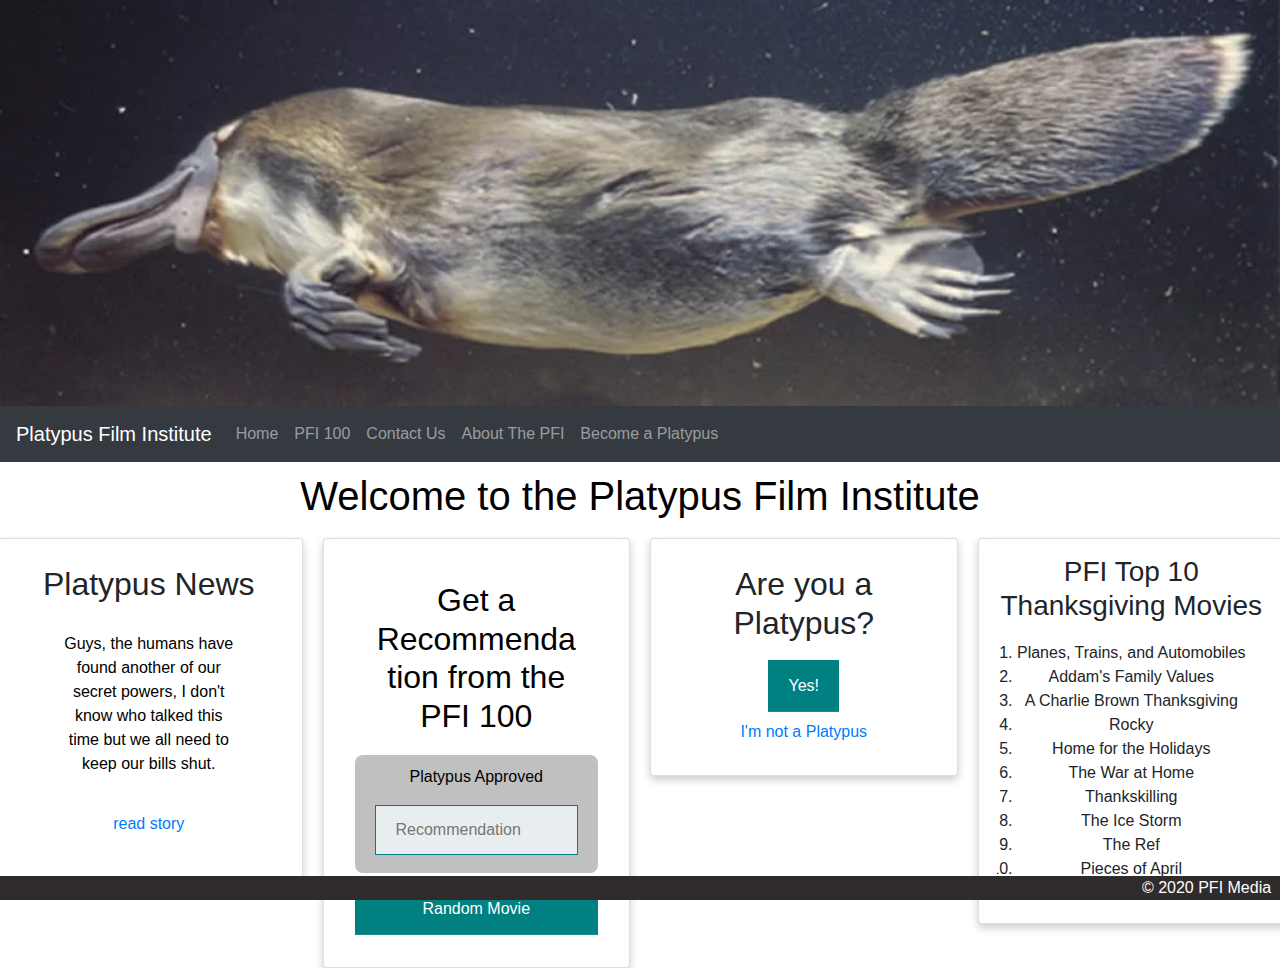
==== index.html @ 8f115d84 "changed navbar wording" ====
<!DOCTYPE html>
<html>
      <head>
          <meta charset="utf-8">
          <meta name="viewport" content="width=device-width, initial-scale=1.0">
          <link rel="stylesheet" href="css/normalize.css">
          <link href='http://fonts.googleapis.com/css?family=Nunito:400,300' rel='stylesheet' type='text/css'>
          <link rel="stylesheet" href="css/main.css">
          <link rel="stylesheet" href="css/index.css">
          <link rel="stylesheet" href="https://maxcdn.bootstrapcdn.com/bootstrap/4.5.2/css/bootstrap.min.css">           
          <script src="https://ajax.googleapis.com/ajax/libs/jquery/3.5.1/jquery.min.js"></script>
            <script src="https://cdnjs.cloudflare.com/ajax/libs/popper.js/1.16.0/umd/popper.min.js"></script>
            <script src="https://maxcdn.bootstrapcdn.com/bootstrap/4.5.2/js/bootstrap.min.js"></script>
            <script src="main.jss"></script>
          </head>
          <body>
    
        </head>
      <header>
        <div class="platypusHeader";> 
            <a href="default.asp">
              <img src="images\platypus-swimming.webp" alt="platypusImage" style="width:100%;height:100%;">
           </a>
         </div>
        <nav class="navbar navbar-expand-md bg-dark navbar-dark">
          <a class="navbar-brand" href="#">Platypus Film Institute</a>
            <button class="navbar-toggler" type="button" data-toggle="collapse" data-target="#collapsibleNavbar">
            <span class="navbar-toggler-icon"></span>
          </button>
          <div class="collapse navbar-collapse" id="collapsibleNavbar">
            <ul class="navbar-nav">
              <li class="nav-item">
                <a class="nav-link" href="index.html">Home</a>
              </li>
              <li class="nav-item">
                <a class="nav-link" href="pfilist.html">PFI 100</a>
              </li>
              <li class="nav-item">
                <a class="nav-link" href="contact.html">Contact Us</a>
              </li>
              <li class="nav-item">
                <a class="nav-link" href="about.html">About The PFI</a>
              </li>
              <li class="nav-item">
                <a class="nav-link" href="signup.html">Become a Platypus</a>
              </li>    
            </ul>
          </div>  
        </nav>
     </header>   

<body>

<h1>Welcome to the Platypus Film Institute</h1>

<div class="row">
  <div class="column">
    <div class="card">
      <h2>Platypus News</h2>
      <p>Guys, the humans have found another of our secret powers, I don't know who talked this time but we all need to keep our bills shut.</p>
      <p><a href="https://news.sky.com/story/platypus-fur-glows-green-under-uv-light-scientists-discover-12122448">read story</a></p>
    </div>
  </div>

  <div class="column">
    <div class="card">
      <div class="container">
        <h2> Get a Recommendation from the PFI 100 </h2>
          <form id="myForm">
            <label for="Recommendation"> Platypus Approved </label>
            <input "randomMovie" type="text" id="randomMovie" placeholder="Recommendation">
                 </form>
                 <button onclick="findMovie();" type="randomMovie" id="randomButton" >Random Movie</button>
             </div>
    </div>
  </div>
  
  <div class="column">
    <div class="card">
      <h2>Are you a Platypus?</h2>

      <div>
      <button id="signInbtn" onclick="document.getElementById('id01').style.display='block'" style="width:auto;">Yes!</button>
      </div>
      
      <h6><a href="signup.html">I'm not a Platypus</a></h6>
      
      <div id="id01" class="modal">
        
      
        <form class="modal-content animate" action="/action_page.php" method="post">
          <div class="imgcontainer">
            <span onclick="document.getElementById('id01').style.display='none'" class="close" title="Close Modal">&times;</span>
            <img src="images\face.jpeg" alt="Avatar" class="avatar">
          </div>
      
          <div class="container">
            <label for="uname"><b>Platypus Name</b></label>
            <input type="text" placeholder="Enter Username" name="uname" required>
      
            <label for="psw"><b>Password</b></label>
            <input type="password" placeholder="Enter Password" name="psw" required>
              
            <button type="submit">Login</button>
            <label>
              <input type="checkbox" checked="checked" name="remember"> Remember this Platypus
            </label>
          </div>
      
          <div class="container" style="background-color:#f1f1f1">
            <button type="button" onclick="document.getElementById('id01').style.display='none'" class="cancelbtn">Cancel</button>
            <span class="psw">Forgot <a href="#">password?</a></span>
          </div>
      
      
        </div>
          </div>
        </div>
      
  <div class="column">
    <div class="card">
      <h3>PFI Top 10 Thanksgiving Movies</h3>
        <ol>
          <li>Planes, Trains, and Automobiles</li>
          <li>Addam's Family Values</li>
          <li>A Charlie Brown Thanksgiving</li>
          <li>Rocky</li>
          <li>Home for the Holidays</li>
          <li>The War at Home</li>
          <li>Thankskilling</li>
          <li>The Ice Storm</li>
          <li>The Ref</li>
          <li>Pieces of April</li>
        </ol>
    </div>
  </div>
</div>

</body>
  <footer class="footer">
    &#169 2020 PFI Media &nbsp;
   </footer>

  </html>
---- css/main.css ----
*, *:before, *:after {
    -moz-box-sizing: border-box;
    -webkit-box-sizing: border-box;
    box-sizing: border-box;
  }


  
  /*-----------------------------------movie list--------------------------------------*/
  
    /*-----------------------------------Change the link color black on hover*/
    ol li a:hover {
      background-color: #111;
    }
    

    ol {
      margin: 0;
      padding: 0;
      overflow: hidden;
      max-width: 300px;
      margin: 10px auto;
      padding: 10px 20px;
    
      border-radius: 8px;
    }
    
    ol li {
      float: center;
    }
    
    ol li a {
      display: block;
      color: black;
      text-align: center;
      padding: 14px 16px;
      text-decoration: none;
    }
      
  
  /*---------------------------------------footer--------------------------*/
  .footer {
    position: fixed;
    left: 0;
    bottom: 0;
    width: 100%;
    background-color: rgb(48, 44, 44);
    color: white;
    text-align: right;
  }
  
/*--------------------------------------got rid of white space above navbar--------------*/
  .platypusHeader {
    margin: 0;
  }
  
  
  body {
    font-family: 'Nunito', sans-serif;
    color: black;
    display: flex;
    flex-direction: column; 
    height: 100vh; 
    margin:0;
  }
  
  main {
    flex: 1 0 auto; 
  }
  
  
  div {
    text-align: center;
  }
  
  
  h1 {
    margin: 0 0 30px 0;
    text-align: center;
    max-width: 100%;
    margin: 10px auto;
    padding: 10px 20px;
    background: white;
    border-radius: 8px;
    color: black;
  }
  
  p {
    color: black;
    max-width: 1000px;
    margin: 10px auto;
    padding: 10px 50px;
    border-radius: 8px;
    text-align: center;
  }
  
  h2 {
    margin: 0 0 30px 0;
    text-align: center;
    max-width: 100%;
    margin: 10px auto;
    padding: 10px 20px;
    background: white;
    border-radius: 8px;
  }

  h6{
    margin: 0 0 30px 0;
    text-align: center;
    max-width: 100%;
    margin: 10px auto;
    padding: 10px 20px;
    background: white;
    border-radius: 8px;
  }
  
  p2 {
    color: orange;
    max-width: 300px;
    margin: 10px auto;
    padding: 10px 20px;
    background: black;
    border-radius: 8px;
    text-align: center;
  }
  
  form {
    max-width: 300px;
    margin: 10px auto;
    padding: 10px 20px;
    background: silver;
    border-radius: 8px;
  }
  
  
  input[type="text"],
  input[type="password"],
  input[type="email"],
  input[type="favorite"],
  input[type="randomMovie"],
  textarea,
  
  select {
    background: rgba(255,255,255,0.1);
    border: none;
    font-size: 16px;
    height: auto;
    margin: 0;
    outline: 0;
    padding: 15px;
    width: 100%;
    background-color: #e8eeef;
    color: teal;
    box-shadow: 0 1px 0 rgba(0,0,0,0.03) inset;
    margin-bottom: 30px;
  }
  
  
  select {
    padding: 6px;
    height: 32px;
    border-radius: 2px;
  }
  
  
  button {
    padding: 19px 39px 18px 39px;
    color: white;
    background-color: grey;
    font-size: 18px;
    text-align: center;
    font-style: normal;
    border-radius: 5px;
    width: 100%;
    max-width: 300px;
    border: 1px solid teal;
    border-width: 1px 1px 3px;
    box-shadow: 0 -1px 0 rgba(255,255,255,0.1) inset;
    margin-bottom: 10px;
  }

  
  /*-----------------------------------congratulation Screen*/
  body {
    font-family: 'Lato', sans-serif;
  }
  
  .overlay {
    height: 100%;
    width: 0;
    position: fixed;
    z-index: 1;
    top: 0;
    left: 0;
    background-color: rgb(0,0,0);
    background-color: rgba(0,0,0, 0.9);
    overflow-x: hidden;
    transition: 0.5s;
  }
  
  .overlay-content {
    position: relative;
    top: 25%;
    width: 100%;
    text-align: center;
    margin-top: 30px;
    vertical-align: middle;
  }
  
  .overlay a {
    padding: 8px;
    text-decoration: none;
    font-size: 36px;
    color: #818181;
    display: block;
    transition: 0.3s;
  }
  
  .overlay a:hover, .overlay a:focus {
    color: #f1f1f1;
  }
  
  .overlay .closebtn {
    position: absolute;
    top: 20px;
    right: 45px;
    font-size: 60px;
  }
  
  
  .container {
    position: relative;
    text-align: center;
    color: Black;
  }
  
  .centered {
    position: absolute;
    top: 50%;
    left: 50%;
    height: 100%;
    width: 100%;
    transform: translate(-50%, -50%);
    font-size: 300%;
    color: limegreen;
  }
  
  
    
      
  /*----------------------------------- Congratulation scree----------------------------------- */
  @media screen and (max-height: 450px) {
    .overlay a {font-size: 20px}
    .overlay .closebtn {
    font-size: 40px;
    top: 15px;
    right: 35px;
    }
      
  }
    @media screen and (min-height: 1200px) {
  .centered {
    position: absolute;
    top: 50%;
    left: 50%;
    height: 100%;
    width: 100%;
    transform: translate(-50%, -50%);
    font-size: 700%;
    color: limegreen;
  }
  
  }
---- css/index.css ----
* {
  box-sizing: border-box;
}

/*------------------------------------------cards----------------------------------*/
body {
  font-family: Arial, Helvetica, sans-serif;
}

/* Float four columns side by side */
.column {
  float: left;
  width: 25%;
  padding: 0 10px;
}

/* Remove extra left and right margins, due to padding */
.row {margin: 0 -5px;}

/* Clear floats after the columns */
.row:after {
  content: "";
  display: table;
  clear: both;
}



/* Style the counter cards */
.card {
  box-shadow: 0 4px 8px 0 rgba(0, 0, 0, 0.2);
  padding: 16px;
  text-align: center;
  background-color: #f1f1f1;
}


/*----------------------------------- Center the image and position the close button----------------------------------- */
.imgcontainer {
    text-align: center;
    margin: 24px 0 12px 0;
    position: relative;
  }
  
  img.avatar {
    width: 80%;
    border-radius: 50%;
  }
  
  .container {
    padding: 16px;
  }
  
  span.psw {
    float: right;
    padding-top: 16px;
  }
  
  /*----------------------------------- The Modal (background)----------------------------------- */
  .modal {
    display: none; /*----------------------------------- Hidden by default----------------------------------- */
    position: fixed; /*----------------------------------- Stay in place----------------------------------- */
    z-index: 1; /*----------------------------------- Sit on top----------------------------------- */
    left: 0;
    top: 0;
    width: 100%; 
    height: 100%; 
    overflow: auto; 
    background-color: rgb(0,0,0); 
    background-color: rgba(0,0,0,0.4); 
    padding-top: 60px;
  }
  
  /*----------------------------------- Modal Content/Box----------------------------------- */
  .modal-content {
    background-color: grey;
    margin: 5% auto 15% auto; /*----------------------------------- centered----------------------------------- */
    border: 1px solid teal;
    width: 80%;   }
  
  /*----------------------------------- The Close Button (x)----------------------------------- */
  .close {
    position: absolute;
    right: 25px;
    top: 0;
    color: #000;
    font-size: 35px;
    font-weight: bold;
  }
  
  .close:hover,
  .close:focus {
    color: orange;
    cursor: pointer;
  }
  

/*-----------------------------------   sign in form        ----------------------------------- */
 
body {font-family: Arial, Helvetica, sans-serif;}

/*----------------------------------- Full-width input fields----------------------------------- */
input[type=text], input[type=password] {
  width: 100%;
  padding: 12px 20px;
  margin: 8px 0;
  display: inline-block;
  border: 1px solid teal;
  box-sizing: border-box;
}

/*----------------------------------- Set a style for all buttons----------------------------------- */
button {
  background-color: teal;
  color: white;
  padding: 14px 20px;
  margin: 8px 0;
  border: none;
  cursor: pointer;
  width: 100%;
}



/*----------------------------------- Extra styles for the cancel button----------------------------------- */
.cancelbtn {
  width: auto;
  padding: 10px 18px;
  background-color: orange;
}


    /*----------------------------------- Add Zoom Animation----------------------------------- */
    .animate {
        -webkit-animation: animatezoom 0.6s;
        animation: animatezoom 0.6s
      }
      
      @-webkit-keyframes animatezoom {
        from {-webkit-transform: scale(0)} 
        to {-webkit-transform: scale(1)}
      }
        
      @keyframes animatezoom {
        from {transform: scale(0)} 
        to {transform: scale(1)}
      }
      
      
      /*----------------------------------- Change styles for span and cancel button on extra small screens----------------------------------- */
      @media screen and (max-width: 300px) {
        span.psw {
           display: block;
           float: none;
        }
        .cancelbtn {
           width: 100%;
        }
      }

      /* Responsive columns */
@media screen and (max-width: 600px) {
  .column {
    width: 100%;
    display: block;
    margin-bottom: 20px;
  }
}
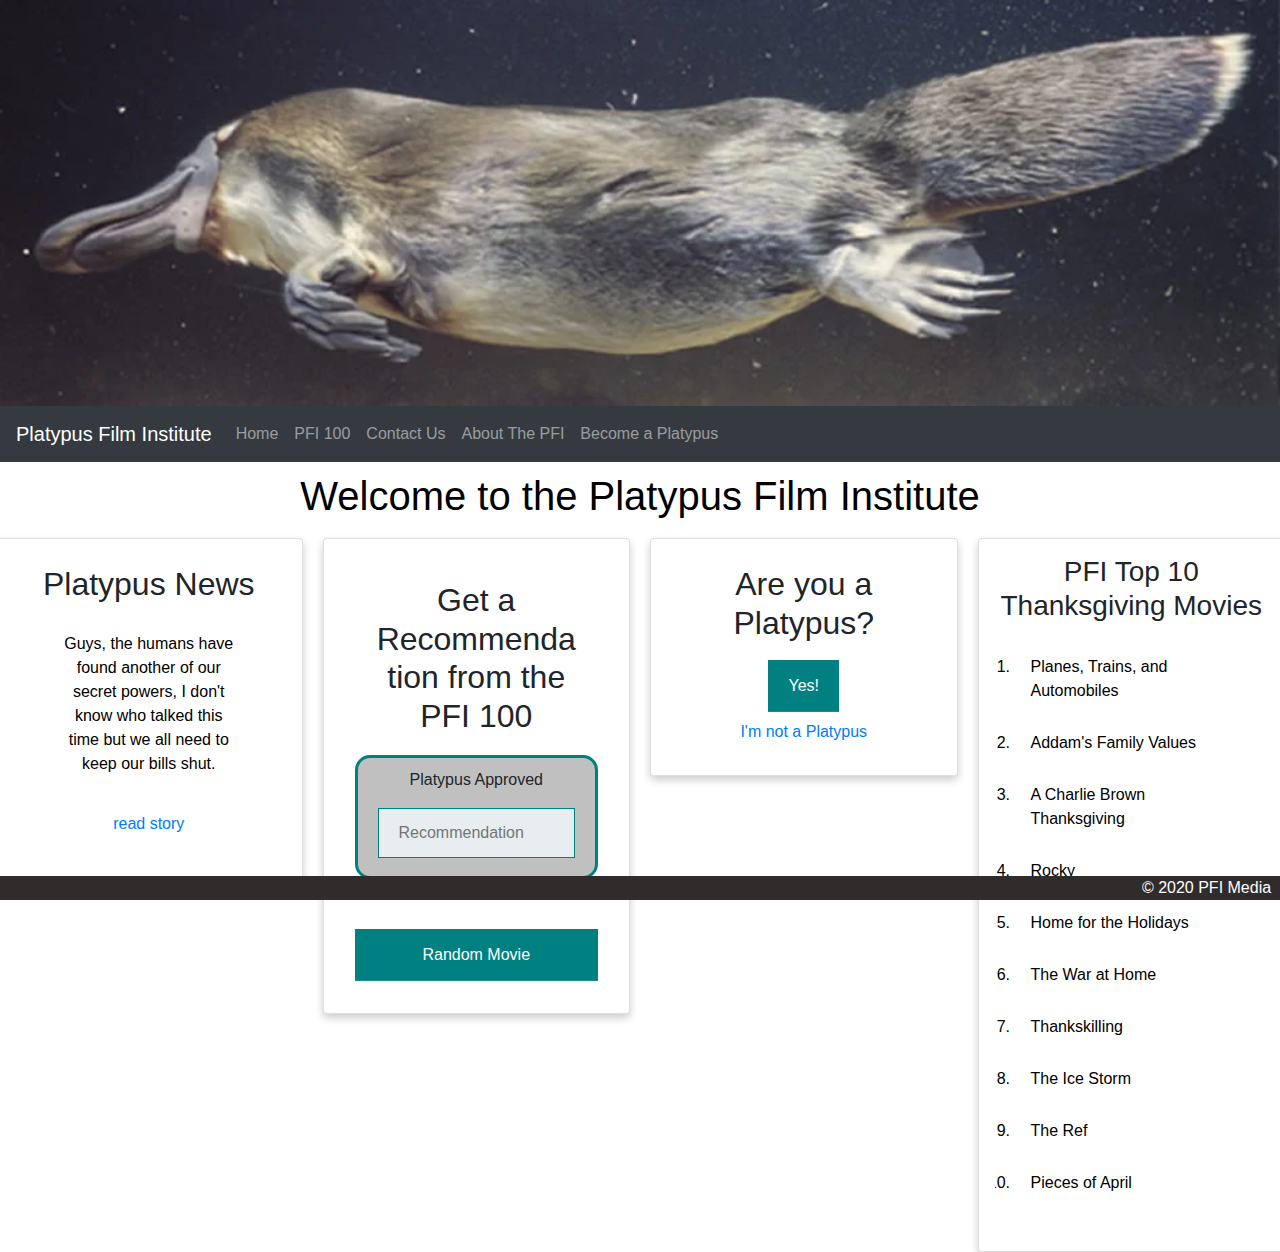
==== commit 2c977fb1: "cleaning up head and css" ====
--- a/index.html
+++ b/index.html
@@ -4,13 +4,10 @@
           <meta charset="utf-8">
           <meta name="viewport" content="width=device-width, initial-scale=1.0">
           <link rel="stylesheet" href="css/normalize.css">
-          <link href='http://fonts.googleapis.com/css?family=Nunito:400,300' rel='stylesheet' type='text/css'>
+
           <link rel="stylesheet" href="css/main.css">
           <link rel="stylesheet" href="css/index.css">
-          <link rel="stylesheet" href="https://maxcdn.bootstrapcdn.com/bootstrap/4.5.2/css/bootstrap.min.css">           
-          <script src="https://ajax.googleapis.com/ajax/libs/jquery/3.5.1/jquery.min.js"></script>
-            <script src="https://cdnjs.cloudflare.com/ajax/libs/popper.js/1.16.0/umd/popper.min.js"></script>
-            <script src="https://maxcdn.bootstrapcdn.com/bootstrap/4.5.2/js/bootstrap.min.js"></script>
+          <link rel="stylesheet" href="https://maxcdn.bootstrapcdn.com/bootstrap/4.5.2/css/bootstrap.min.css">       
             <script src="main.jss"></script>
           </head>
           <body>
--- a/css/main.css
+++ b/css/main.css
@@ -6,37 +6,30 @@
 
 
   
-  /*-----------------------------------movie list--------------------------------------*/
+  /*-----------------------------------top 10 movie list--------------------------------------*/
   
-    /*-----------------------------------Change the link color black on hover*/
-    ol li a:hover {
-      background-color: #111;
-    }
-    
-
     ol {
       margin: 0;
       padding: 0;
       overflow: hidden;
       max-width: 300px;
       margin: 10px auto;
-      padding: 10px 20px;
-    
+      padding: 10px 20px;    
       border-radius: 8px;
     }
     
+    
     ol li {
-      float: center;
-    }
-    
-    ol li a {
-      display: block;
       color: black;
-      text-align: center;
+      text-align: left;
       padding: 14px 16px;
-      text-decoration: none;
     }
       
+  
+/*--------------------------------------got rid of white space above navbar--------------*/
+  .platypusHeader {
+    margin: 0;
+  }
   
   /*---------------------------------------footer--------------------------*/
   .footer {
@@ -47,11 +40,6 @@
     background-color: rgb(48, 44, 44);
     color: white;
     text-align: right;
-  }
-  
-/*--------------------------------------got rid of white space above navbar--------------*/
-  .platypusHeader {
-    margin: 0;
   }
   
   
@@ -123,26 +111,33 @@
     border-radius: 8px;
     text-align: center;
   }
+
+  /*-------------------------------------Forms & buttons Index & Become a Platypus pages----------------------*/
   
   form {
     max-width: 300px;
     margin: 10px auto;
     padding: 10px 20px;
     background: silver;
-    border-radius: 8px;
+    border-radius: 15px;
+    margin-bottom: 50px;
+    border: solid;
+    border-color: teal;
   }
   
   
+  /*--------------------------input fields Random & Signup---------------------*/
+
   input[type="text"],
   input[type="password"],
   input[type="email"],
   input[type="favorite"],
   input[type="randomMovie"],
-  textarea,
-  
+  textarea, 
   select {
-    background: rgba(255,255,255,0.1);
-    border: none;
+    background: white;
+    border: solid;
+    border-color: teal;
     font-size: 16px;
     height: auto;
     margin: 0;
@@ -150,7 +145,7 @@
     padding: 15px;
     width: 100%;
     background-color: #e8eeef;
-    color: teal;
+    color: black;
     box-shadow: 0 1px 0 rgba(0,0,0,0.03) inset;
     margin-bottom: 30px;
   }
@@ -163,6 +158,9 @@
   }
   
   
+  /*-------------------------------------Buttons Index & Become a Platypus pages----------------------*/
+  
+
   button {
     padding: 19px 39px 18px 39px;
     color: white;
@@ -178,97 +176,3 @@
     box-shadow: 0 -1px 0 rgba(255,255,255,0.1) inset;
     margin-bottom: 10px;
   }
-
-  
-  /*-----------------------------------congratulation Screen*/
-  body {
-    font-family: 'Lato', sans-serif;
-  }
-  
-  .overlay {
-    height: 100%;
-    width: 0;
-    position: fixed;
-    z-index: 1;
-    top: 0;
-    left: 0;
-    background-color: rgb(0,0,0);
-    background-color: rgba(0,0,0, 0.9);
-    overflow-x: hidden;
-    transition: 0.5s;
-  }
-  
-  .overlay-content {
-    position: relative;
-    top: 25%;
-    width: 100%;
-    text-align: center;
-    margin-top: 30px;
-    vertical-align: middle;
-  }
-  
-  .overlay a {
-    padding: 8px;
-    text-decoration: none;
-    font-size: 36px;
-    color: #818181;
-    display: block;
-    transition: 0.3s;
-  }
-  
-  .overlay a:hover, .overlay a:focus {
-    color: #f1f1f1;
-  }
-  
-  .overlay .closebtn {
-    position: absolute;
-    top: 20px;
-    right: 45px;
-    font-size: 60px;
-  }
-  
-  
-  .container {
-    position: relative;
-    text-align: center;
-    color: Black;
-  }
-  
-  .centered {
-    position: absolute;
-    top: 50%;
-    left: 50%;
-    height: 100%;
-    width: 100%;
-    transform: translate(-50%, -50%);
-    font-size: 300%;
-    color: limegreen;
-  }
-  
-  
-    
-      
-  /*----------------------------------- Congratulation scree----------------------------------- */
-  @media screen and (max-height: 450px) {
-    .overlay a {font-size: 20px}
-    .overlay .closebtn {
-    font-size: 40px;
-    top: 15px;
-    right: 35px;
-    }
-      
-  }
-    @media screen and (min-height: 1200px) {
-  .centered {
-    position: absolute;
-    top: 50%;
-    left: 50%;
-    height: 100%;
-    width: 100%;
-    transform: translate(-50%, -50%);
-    font-size: 700%;
-    color: limegreen;
-  }
-  
-  }
-  
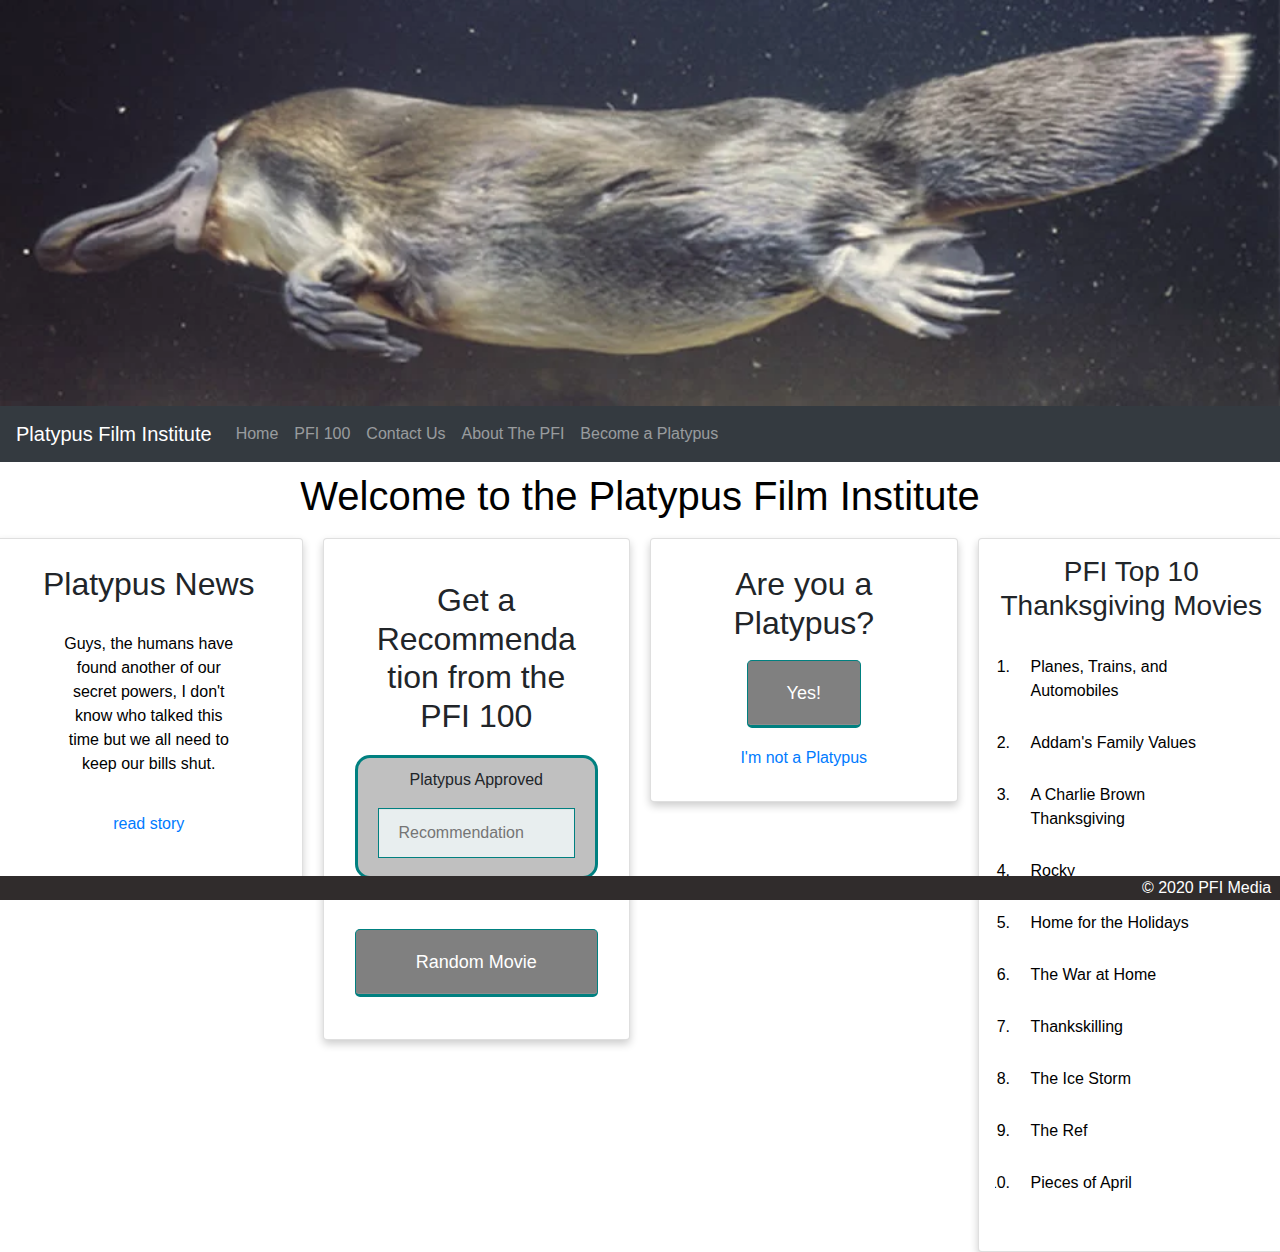
==== commit fb9a4290: "aded otherButtons class to fix navbar conflict" ====
--- a/index.html
+++ b/index.html
@@ -1,55 +1,39 @@
 <!DOCTYPE html>
 <html>
-      <head>
+<head>
           <meta charset="utf-8">
           <meta name="viewport" content="width=device-width, initial-scale=1.0">
           <link rel="stylesheet" href="css/normalize.css">
-
           <link rel="stylesheet" href="css/main.css">
           <link rel="stylesheet" href="css/index.css">
           <link rel="stylesheet" href="https://maxcdn.bootstrapcdn.com/bootstrap/4.5.2/css/bootstrap.min.css">       
-            <script src="main.jss"></script>
-          </head>
-          <body>
-    
-        </head>
-      <header>
+            <link rel="stylesheet" href="https://maxcdn.bootstrapcdn.com/bootstrap/4.5.2/css/bootstrap.min.css">
+              <script src="https://ajax.googleapis.com/ajax/libs/jquery/3.5.1/jquery.min.js"></script>
+              <script src="https://cdnjs.cloudflare.com/ajax/libs/popper.js/1.16.0/umd/popper.min.js"></script>
+              <script src="https://maxcdn.bootstrapcdn.com/bootstrap/4.5.2/js/bootstrap.min.js"></script>
+              <script src="main.jss"></script>
+    </head>
+</head>
+<header>
         <div class="platypusHeader";> 
-            <a href="default.asp">
-              <img src="images\platypus-swimming.webp" alt="platypusImage" style="width:100%;height:100%;">
-           </a>
+            <a href="default.asp"><img src="images\platypus-swimming.webp" alt="platypusImage" style="width:100%;height:100%;"></a>
          </div>
         <nav class="navbar navbar-expand-md bg-dark navbar-dark">
           <a class="navbar-brand" href="#">Platypus Film Institute</a>
-            <button class="navbar-toggler" type="button" data-toggle="collapse" data-target="#collapsibleNavbar">
-            <span class="navbar-toggler-icon"></span>
-          </button>
+          <button class="navbar-toggler" type="button" data-toggle="collapse" data-target="#collapsibleNavbar"><span class="navbar-toggler-icon"></span></button>
           <div class="collapse navbar-collapse" id="collapsibleNavbar">
             <ul class="navbar-nav">
-              <li class="nav-item">
-                <a class="nav-link" href="index.html">Home</a>
-              </li>
-              <li class="nav-item">
-                <a class="nav-link" href="pfilist.html">PFI 100</a>
-              </li>
-              <li class="nav-item">
-                <a class="nav-link" href="contact.html">Contact Us</a>
-              </li>
-              <li class="nav-item">
-                <a class="nav-link" href="about.html">About The PFI</a>
-              </li>
-              <li class="nav-item">
-                <a class="nav-link" href="signup.html">Become a Platypus</a>
-              </li>    
+              <li class="nav-item"><a class="nav-link" href="index.html">Home</a></li>
+              <li class="nav-item"><a class="nav-link" href="pfilist.html">PFI 100</a></li>
+              <li class="nav-item"><a class="nav-link" href="contact.html">Contact Us</a></li>
+              <li class="nav-item"><a class="nav-link" href="about.html">About The PFI</a></li>
+              <li class="nav-item"><a class="nav-link" href="signup.html">Become a Platypus</a></li>    
             </ul>
           </div>  
         </nav>
-     </header>   
-
+</header>   
 <body>
-
 <h1>Welcome to the Platypus Film Institute</h1>
-
 <div class="row">
   <div class="column">
     <div class="card">
@@ -58,62 +42,40 @@
       <p><a href="https://news.sky.com/story/platypus-fur-glows-green-under-uv-light-scientists-discover-12122448">read story</a></p>
     </div>
   </div>
-
   <div class="column">
     <div class="card">
       <div class="container">
         <h2> Get a Recommendation from the PFI 100 </h2>
-          <form id="myForm">
-            <label for="Recommendation"> Platypus Approved </label>
-            <input "randomMovie" type="text" id="randomMovie" placeholder="Recommendation">
-                 </form>
-                 <button onclick="findMovie();" type="randomMovie" id="randomButton" >Random Movie</button>
-             </div>
+          <form id="myForm"><label for="Recommendation"> Platypus Approved </label><input "randomMovie" type="text" id="randomMovie" placeholder="Recommendation" disabled></form>
+                 <button class="otherButtons" onclick="findMovie();" type="randomMovie" id="randomButton" >Random Movie</button>
+      </div>
     </div>
   </div>
-  
   <div class="column">
     <div class="card">
       <h2>Are you a Platypus?</h2>
-
       <div>
-      <button id="signInbtn" onclick="document.getElementById('id01').style.display='block'" style="width:auto;">Yes!</button>
+      <button class="otherButtons" id="signInbtn" onclick="document.getElementById('id01').style.display='block'" style="width:auto;">Yes!</button>
       </div>
-      
-      <h6><a href="signup.html">I'm not a Platypus</a></h6>
-      
+        <h6><a href="signup.html">I'm not a Platypus</a></h6>
       <div id="id01" class="modal">
-        
-      
         <form class="modal-content animate" action="/action_page.php" method="post">
-          <div class="imgcontainer">
-            <span onclick="document.getElementById('id01').style.display='none'" class="close" title="Close Modal">&times;</span>
-            <img src="images\face.jpeg" alt="Avatar" class="avatar">
-          </div>
-      
-          <div class="container">
-            <label for="uname"><b>Platypus Name</b></label>
-            <input type="text" placeholder="Enter Username" name="uname" required>
-      
+        <div class="imgcontainer">
+          <span onclick="document.getElementById('id01').style.display='none'" class="close" title="Close Modal">&times;</span><img src="images\face.jpeg" alt="Avatar" class="avatar">
+        </div>
+          <div class="container"><label for="uname"><b>Platypus Name</b></label><input type="text" placeholder="Enter Username" name="uname" required>
             <label for="psw"><b>Password</b></label>
             <input type="password" placeholder="Enter Password" name="psw" required>
-              
             <button type="submit">Login</button>
-            <label>
-              <input type="checkbox" checked="checked" name="remember"> Remember this Platypus
-            </label>
+            <label><input type="checkbox" checked="checked" name="remember"> Remember this Platypus</label>
           </div>
-      
           <div class="container" style="background-color:#f1f1f1">
             <button type="button" onclick="document.getElementById('id01').style.display='none'" class="cancelbtn">Cancel</button>
             <span class="psw">Forgot <a href="#">password?</a></span>
           </div>
-      
-      
         </div>
-          </div>
-        </div>
-      
+    </div>
+  </div>
   <div class="column">
     <div class="card">
       <h3>PFI Top 10 Thanksgiving Movies</h3>
@@ -130,12 +92,10 @@
           <li>Pieces of April</li>
         </ol>
     </div>
-  </div>
+  
 </div>
-
 </body>
   <footer class="footer">
     &#169 2020 PFI Media &nbsp;
-   </footer>
-
+  </footer>
   </html>
--- a/css/main.css
+++ b/css/main.css
@@ -125,6 +125,24 @@
     border-color: teal;
   }
   
+    /*-------------------------------------Buttons Index & Become a Platypus pages----------------------*/
+  
+
+    .otherButtons {
+      padding: 19px 39px 18px 39px;
+      color: white;
+      background-color: grey;
+      font-size: 18px;
+      text-align: center;
+      font-style: normal;
+      border-radius: 5px;
+      width: 100%;
+      max-width: 300px;
+      border: 1px solid teal;
+      border-width: 1px 1px 3px;
+      box-shadow: 0 -1px 0 rgba(255,255,255,0.1) inset;
+      margin-bottom: 10px;
+    }
   
   /*--------------------------input fields Random & Signup---------------------*/
 
@@ -157,22 +175,4 @@
     border-radius: 2px;
   }
   
-  
-  /*-------------------------------------Buttons Index & Become a Platypus pages----------------------*/
-  
 
-  button {
-    padding: 19px 39px 18px 39px;
-    color: white;
-    background-color: grey;
-    font-size: 18px;
-    text-align: center;
-    font-style: normal;
-    border-radius: 5px;
-    width: 100%;
-    max-width: 300px;
-    border: 1px solid teal;
-    border-width: 1px 1px 3px;
-    box-shadow: 0 -1px 0 rgba(255,255,255,0.1) inset;
-    margin-bottom: 10px;
-  }
--- a/css/index.css
+++ b/css/index.css
@@ -115,16 +115,6 @@
   box-sizing: border-box;
 }
 
-/*----------------------------------- Set a style for all buttons----------------------------------- */
-button {
-  background-color: teal;
-  color: white;
-  padding: 14px 20px;
-  margin: 8px 0;
-  border: none;
-  cursor: pointer;
-  width: 100%;
-}
 
 
 
@@ -164,7 +154,7 @@
         }
       }
 
-      /* Responsive columns */
+      /*-------------------------------------------------- Responsive columns ----------------------------------------------------------*/
 @media screen and (max-width: 600px) {
   .column {
     width: 100%;
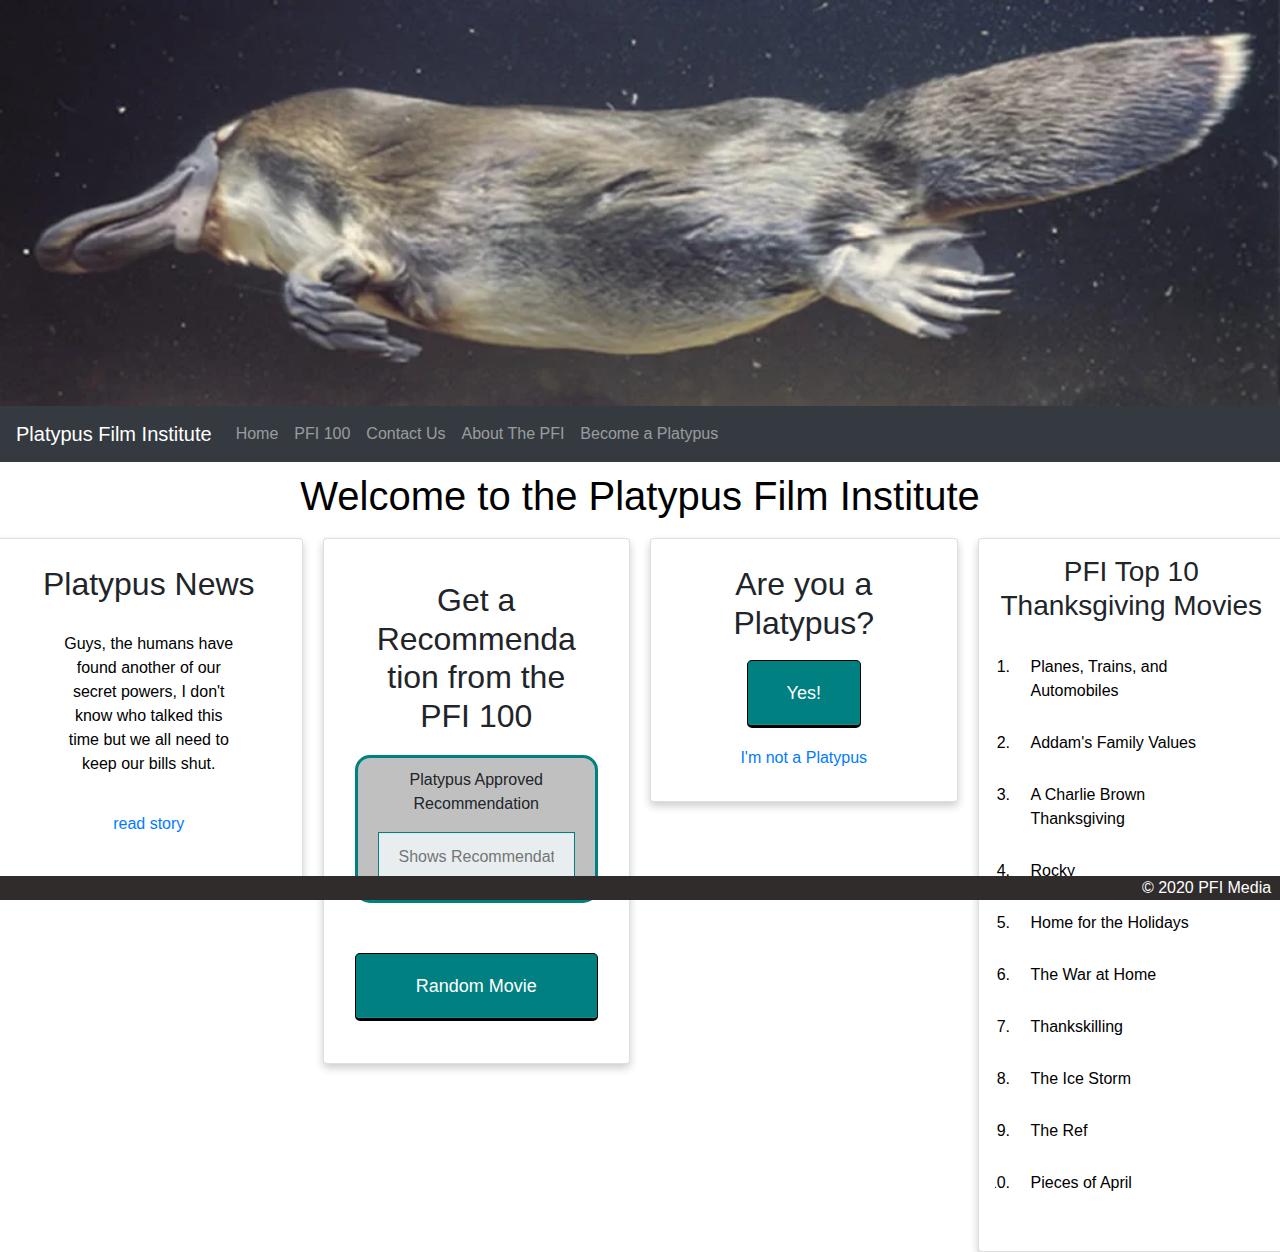
==== commit 4932670d: "changed some labels" ====
--- a/index.html
+++ b/index.html
@@ -46,7 +46,7 @@
     <div class="card">
       <div class="container">
         <h2> Get a Recommendation from the PFI 100 </h2>
-          <form id="myForm"><label for="Recommendation"> Platypus Approved </label><input "randomMovie" type="text" id="randomMovie" placeholder="Recommendation" disabled></form>
+          <form id="myForm"><label for="Recommendation"> Platypus Approved Recommendation</label><input "randomMovie" type="text" id="randomMovie" placeholder="Shows Recommendation" disabled></form>
                  <button class="otherButtons" onclick="findMovie();" type="randomMovie" id="randomButton" >Random Movie</button>
       </div>
     </div>
--- a/css/main.css
+++ b/css/main.css
@@ -131,14 +131,14 @@
     .otherButtons {
       padding: 19px 39px 18px 39px;
       color: white;
-      background-color: grey;
+      background-color: teal;
       font-size: 18px;
       text-align: center;
       font-style: normal;
       border-radius: 5px;
       width: 100%;
       max-width: 300px;
-      border: 1px solid teal;
+      border: 1px solid black;
       border-width: 1px 1px 3px;
       box-shadow: 0 -1px 0 rgba(255,255,255,0.1) inset;
       margin-bottom: 10px;
@@ -176,3 +176,31 @@
   }
   
 
+
+  .signup {
+    background-color: silver;
+    color: black;
+    max-width: 300px;
+  }
+    
+    
+    
+    .centered {
+      position: absolute;
+      top: 50%;
+      left: 50%;
+      height: 100%;
+      width: 100%;
+      transform: translate(-50%, -50%);
+      font-size: 300%;
+      color: limegreen;
+    }
+    
+    /*---------------------------signup form----------------------*/
+    @media screen and (min-width: 500px) {
+    .signup {
+      background-color: silver;
+      color: black;
+      max-width: 500px;
+    }
+  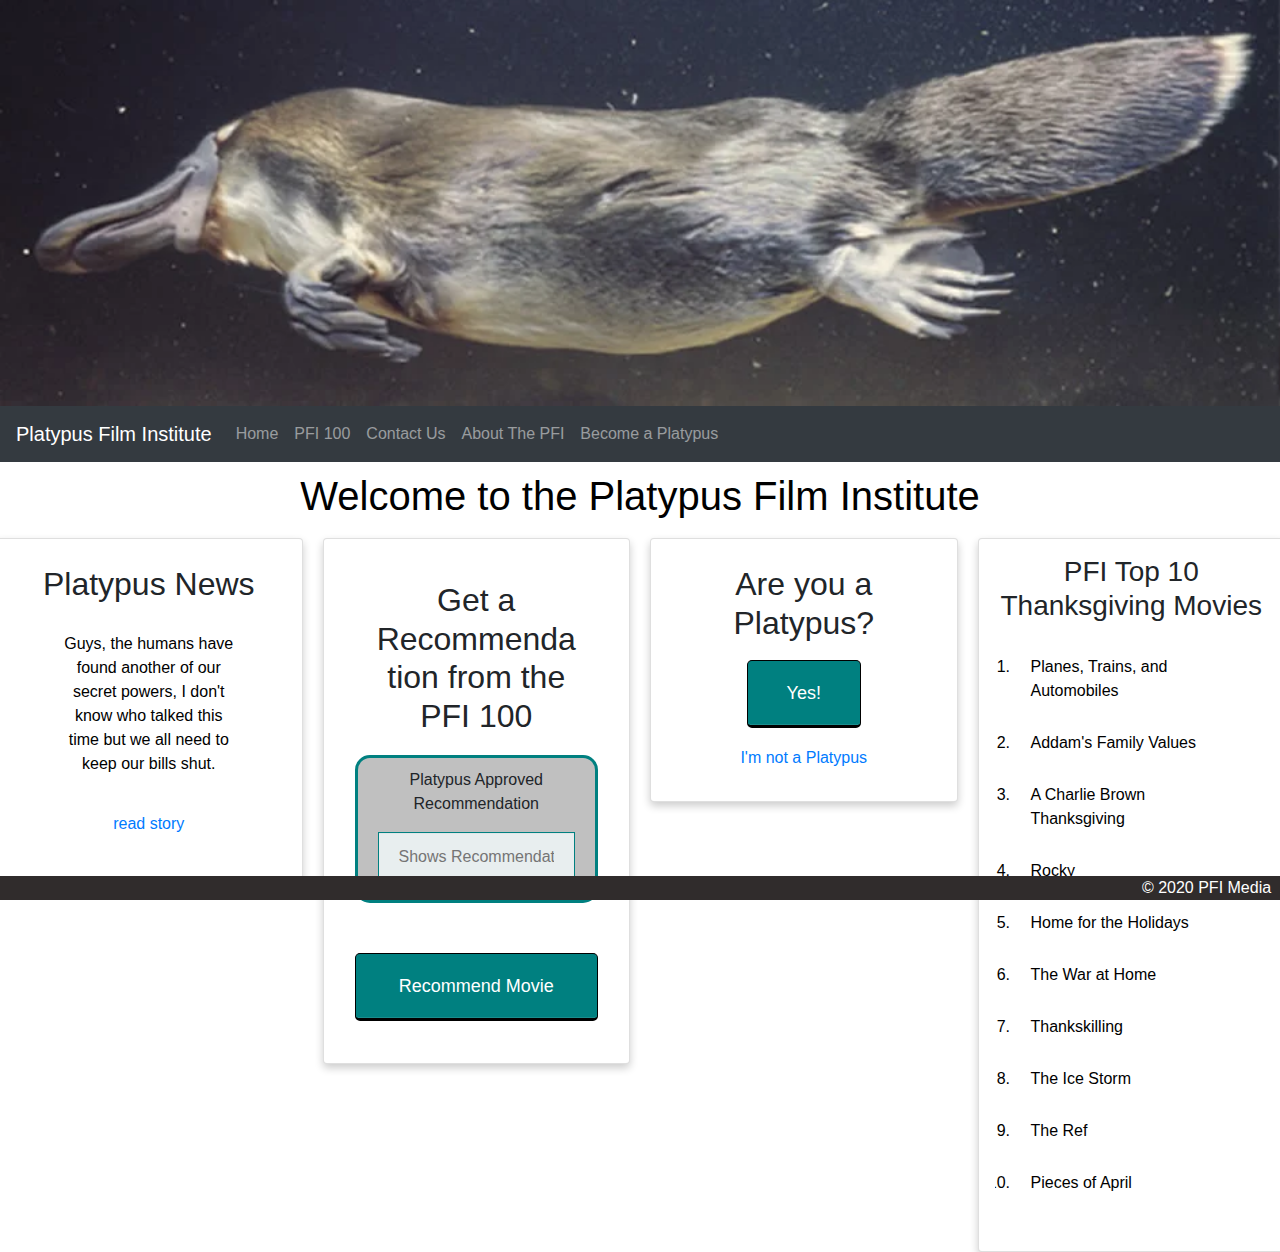
==== commit b32ecca0: "readme and changed wording on index" ====
--- a/index.html
+++ b/index.html
@@ -47,7 +47,7 @@
       <div class="container">
         <h2> Get a Recommendation from the PFI 100 </h2>
           <form id="myForm"><label for="Recommendation"> Platypus Approved Recommendation</label><input "randomMovie" type="text" id="randomMovie" placeholder="Shows Recommendation" disabled></form>
-                 <button class="otherButtons" onclick="findMovie();" type="randomMovie" id="randomButton" >Random Movie</button>
+                 <button class="otherButtons" onclick="findMovie();" type="randomMovie" id="randomButton" >Recommend Movie</button>
       </div>
     </div>
   </div>
